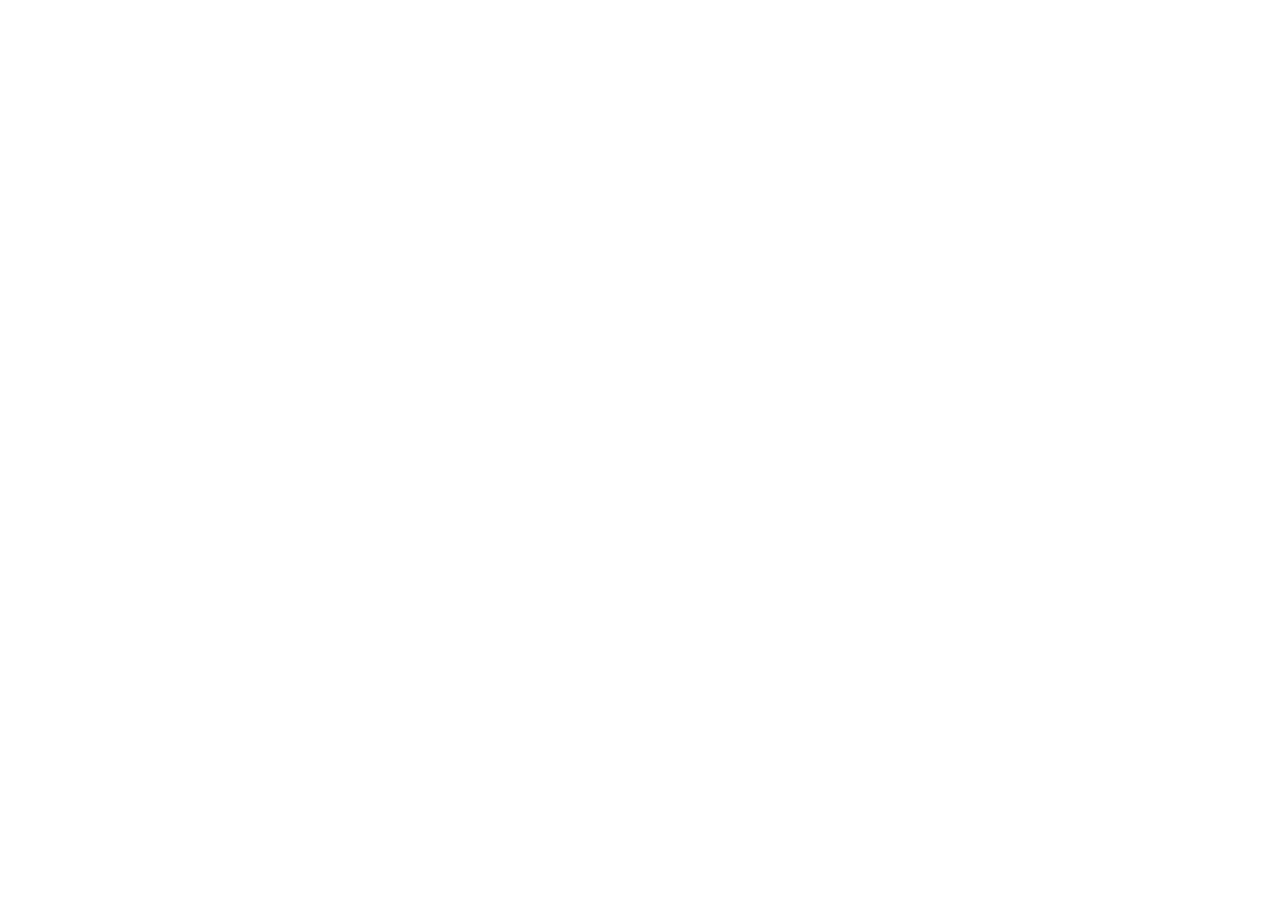
==== index.html @ dd46d606 "Primer commit" ====
<!DOCTYPE html>
<html lang="en">
<head>
    <meta charset="UTF-8">
    <meta name="viewport" content="width=device-width, initial-scale=1.0">

    <link rel="stylesheet" href="css/normalize.css">
    <link rel="stylesheet" href="css/styles.css">
    <link rel="preconnect" href="https://fonts.googleapis.com">
    <link rel="preconnect" href="https://fonts.gstatic.com" crossorigin>
    <link href="https://fonts.googleapis.com/css2?family=Bebas+Neue&display=swap" rel="stylesheet">
    <link rel="preconnect" href="https://fonts.googleapis.com">
    <link rel="preconnect" href="https://fonts.gstatic.com" crossorigin>
    <link href="https://fonts.googleapis.com/css2?family=Dosis:wght@200..800&display=swap" rel="stylesheet">

    <title>FrontEnd Store</title>
</head>
<body>
    
</body>
</html>
---- css/styles.css ----
:root{
    --primario: #9C2780;
    --primarioOscuro: #89119D;
    --secundario: #FFCE00;
    --secundarioOscuro: rgb(233,287,2);
    --blanco: #FFF;
    --negro: #000;

    --fuentePrincipal: 'Bebas Neue', cursiva;
    --fuenteSecundaria: 'Dosis', sans-serif;
}
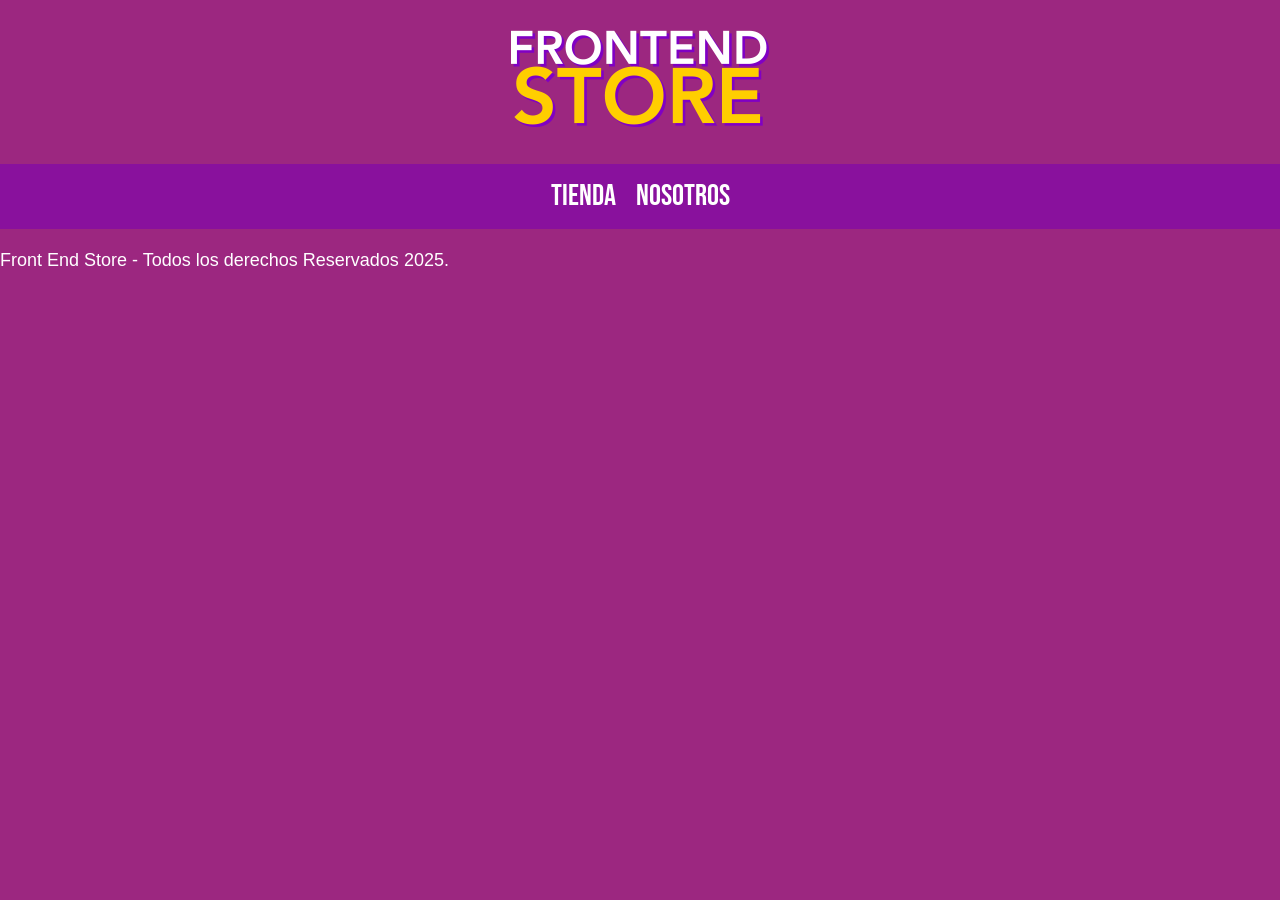
==== commit d8abe844: "crecacion de rama, modificacion en css, en index, nav, logo, footer" ====
--- a/index.html
+++ b/index.html
@@ -16,6 +16,22 @@
     <title>FrontEnd Store</title>
 </head>
 <body>
-    
+
+    <header class="header">
+        <a href="index.html">
+            <img class="header__logo" src="img/logo.png" alt="logo">
+        </a>
+    </header>
+
+        <nav class="navegacion">
+            <a class="navegacion__enlace" href="#">Tienda</a>
+            <a class="navegacion__enlace" href="#">Nosotros</a>
+        </nav>
+
+
+        <footer class="footer">
+            <p class="footer__texto">Front End Store - Todos los derechos Reservados 2025.</p>
+        </footer>
+
 </body>
 </html>
--- a/css/styles.css
+++ b/css/styles.css
@@ -11,3 +11,78 @@
     --fuenteSecundaria: 'Dosis', sans-serif;
 }
 
+html {
+  box-sizing: border-box;
+  font-size: 62.5%;
+}
+*, *:before, *:after {
+  box-sizing: inherit;
+}
+
+body{
+    background-color: var(--primario);
+    font-size: 1.6rem;
+    line-height: 1.5;
+}
+p{
+    font-size:1.8rem;
+    font-family: var(--fuenteSecundaria);
+    color: var(--blanco);
+}
+a{
+    text-decoration: none;
+}
+img{
+    max-width: 100%;
+}
+.contenedor {
+    max-width: 120rem;
+    margin: 0 auto;
+}
+h1,h2,h3{
+    font-family: var(--fuentePrincipal);
+    color: var(--blanco);
+    text-align: center;
+}
+h1{
+    font-size: 4rem;
+}
+h2{
+    font-size: 3.2rem;
+}
+h3{
+    font-size: 2.4rem;
+}
+
+.header{
+    text-align: center;
+}
+
+.header__logo{
+    margin: 3rem 0;
+}
+.footer{
+
+}
+.footer__texto{
+    
+}
+
+
+.navegacion{
+    background-color: var(--primarioOscuro);
+    display: flex;
+    justify-content: center;
+    padding: 1rem 0;
+    gap: 2rem;
+}
+
+
+.navegacion__enlace{
+    font-family: var(--fuentePrincipal);
+    color: var(--blanco);
+    font-size: 3rem;
+}
+.navegacion__enlace:hover{
+    color:var(--secundario)
+}
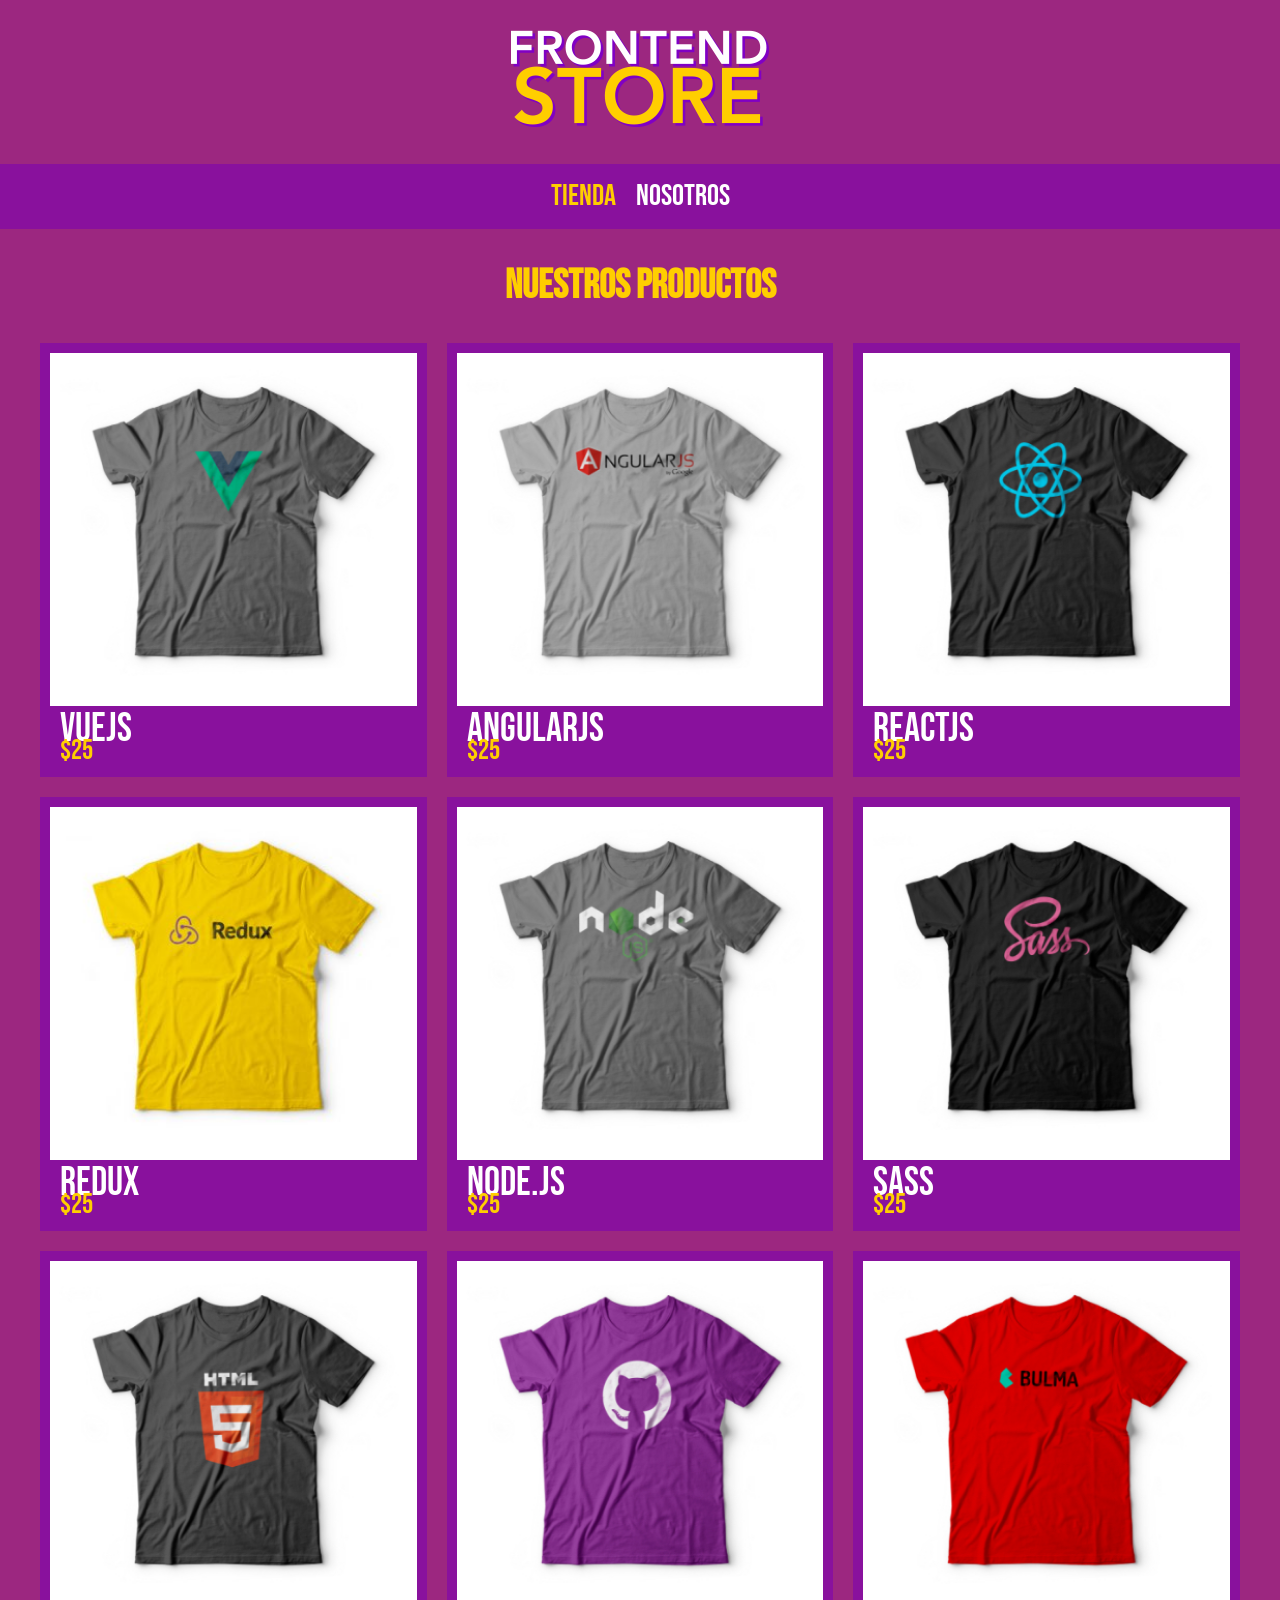
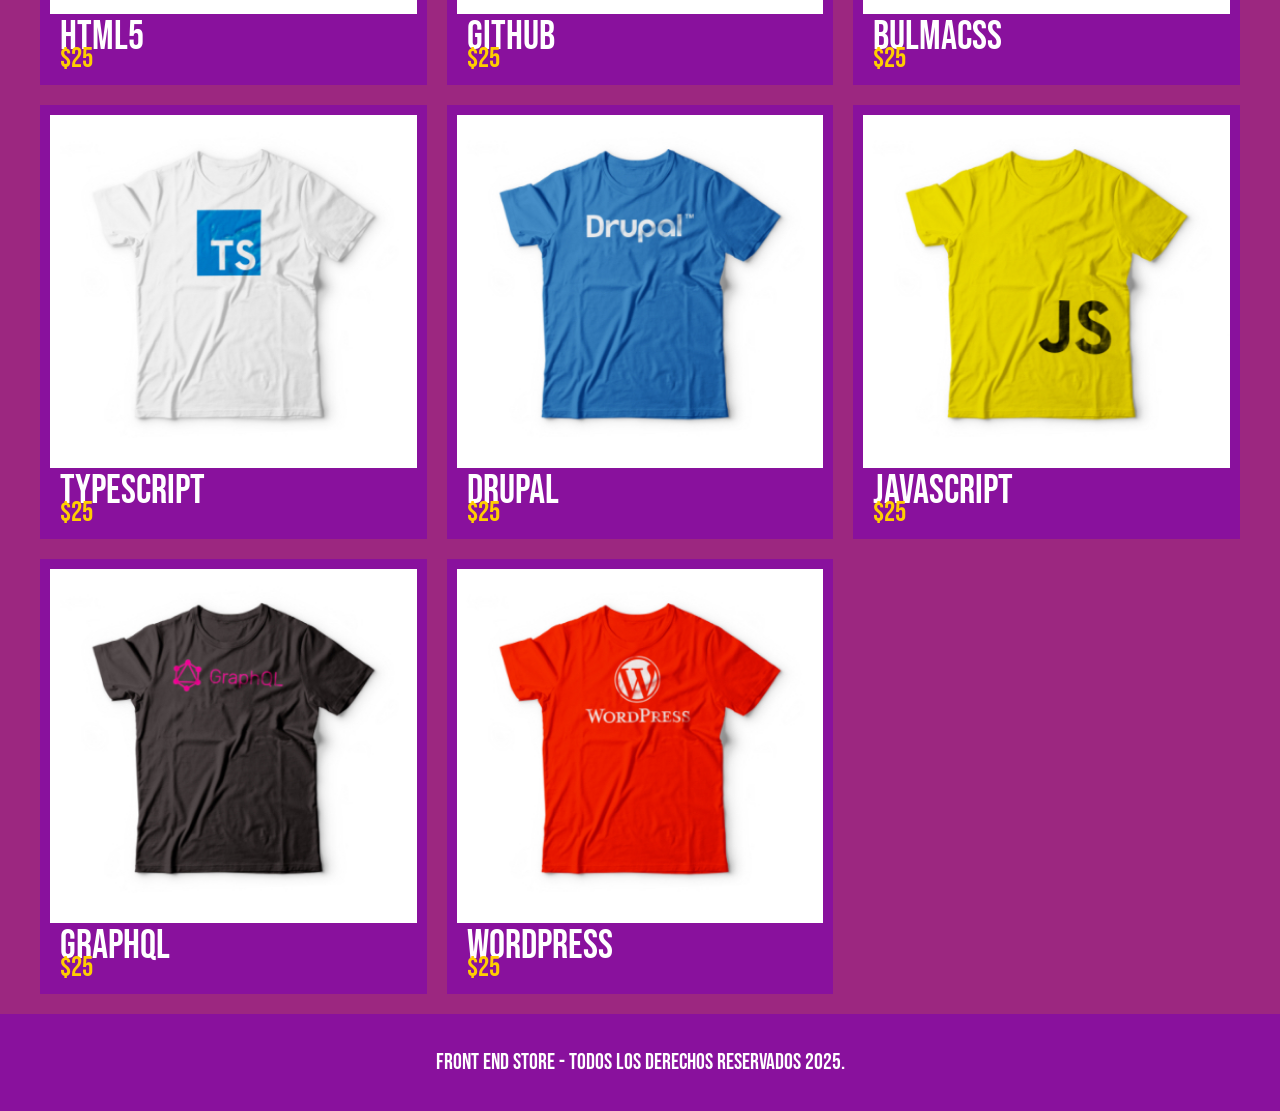
==== commit 91e7c6f7: "se inicia el grid en css" ====
--- a/index.html
+++ b/index.html
@@ -24,9 +24,143 @@
     </header>
 
         <nav class="navegacion">
-            <a class="navegacion__enlace" href="#">Tienda</a>
-            <a class="navegacion__enlace" href="#">Nosotros</a>
+            <a class="navegacion__enlace navegacion__enlace--activo" href="index.html">Tienda</a>
+            <a class="navegacion__enlace" href="nosotros.html">Nosotros</a>
         </nav>
+
+        <main class="contenedor">
+            <h1>Nuestros Productos</h1>
+
+                <div class="grid">
+                    <div class="producto"> <!--Producto-->
+                        <a href="producto.html">
+                            <img class="producto__imagen" src="img/1.jpg" alt="camisa">
+                            <div class="producto__informacion">
+                                <p class="producto__nombre">VueJS</p>
+                                <p class="producto__precio">$25</p>
+                            </div>
+                        </a>
+                    </div><!--Producto-->
+                <div class="producto"> <!--Producto-->
+                    <a href="producto.html">
+                        <img class="producto__imagen" src="img/2.jpg" alt="camisa">
+                        <div class="producto__informacion">
+                            <p class="producto__nombre">AngularJS</p>
+                            <p class="producto__precio">$25</p>
+                        </div>
+                    </a>
+                </div><!--Producto-->
+                <div class="producto"> <!--Producto-->
+                    <a href="producto.html">
+                        <img class="producto__imagen" src="img/3.jpg" alt="camisa">
+                        <div class="producto__informacion">
+                            <p class="producto__nombre">ReactJS</p>
+                            <p class="producto__precio">$25</p>
+                        </div>
+                    </a>
+                </div><!--Producto-->
+                <div class="producto"> <!--Producto-->
+                    <a href="producto.html">
+                        <img class="producto__imagen" src="img/4.jpg" alt="camisa">
+                        <div class="producto__informacion">
+                            <p class="producto__nombre">Redux</p>
+                            <p class="producto__precio">$25</p>
+                        </div>
+                    </a>
+                </div><!--Producto-->
+                <div class="producto"> <!--Producto-->
+                    <a href="producto.html">
+                        <img class="producto__imagen" src="img/5.jpg" alt="camisa">
+                        <div class="producto__informacion">
+                            <p class="producto__nombre">Node.JS</p>
+                            <p class="producto__precio">$25</p>
+                        </div>
+                    </a>
+                </div><!--Producto-->
+                <div class="producto"> <!--Producto-->
+                    <a href="producto.html">
+                        <img class="producto__imagen" src="img/6.jpg" alt="camisa">
+                        <div class="producto__informacion">
+                            <p class="producto__nombre">SASS</p>
+                            <p class="producto__precio">$25</p>
+                        </div>
+                    </a>
+                </div><!--Producto-->
+                <div class="producto"> <!--Producto-->
+                    <a href="producto.html">
+                        <img class="producto__imagen" src="img/7.jpg" alt="camisa">
+                        <div class="producto__informacion">
+                            <p class="producto__nombre">HTML5</p>
+                            <p class="producto__precio">$25</p>
+                        </div>
+                    </a>
+                </div><!--Producto-->
+                <div class="producto"> <!--Producto-->
+                    <a href="producto.html">
+                        <img class="producto__imagen" src="img/8.jpg" alt="camisa">
+                        <div class="producto__informacion">
+                            <p class="producto__nombre">Github</p>
+                            <p class="producto__precio">$25</p>
+                        </div>
+                    </a>
+                </div><!--Producto-->
+                <div class="producto"> <!--Producto-->
+                    <a href="producto.html">
+                        <img class="producto__imagen" src="img/9.jpg" alt="camisa">
+                        <div class="producto__informacion">
+                            <p class="producto__nombre">BulmaCSS</p>
+                            <p class="producto__precio">$25</p>
+                        </div>
+                    </a>
+                </div><!--Producto-->
+                <div class="producto"> <!--Producto-->
+                    <a href="producto.html">
+                        <img class="producto__imagen" src="img/10.jpg" alt="camisa">
+                        <div class="producto__informacion">
+                            <p class="producto__nombre">TypeScript</p>
+                            <p class="producto__precio">$25</p>
+                        </div>
+                    </a>
+                </div><!--Producto-->
+                <div class="producto"> <!--Producto-->
+                    <a href="producto.html">
+                        <img class="producto__imagen" src="img/11.jpg" alt="camisa">
+                        <div class="producto__informacion">
+                            <p class="producto__nombre">Drupal</p>
+                            <p class="producto__precio">$25</p>
+                        </div>
+                    </a>
+                </div><!--Producto-->
+                <div class="producto"> <!--Producto-->
+                    <a href="producto.html">
+                        <img class="producto__imagen" src="img/12.jpg" alt="camisa">
+                        <div class="producto__informacion">
+                            <p class="producto__nombre">JavaScript</p>
+                            <p class="producto__precio">$25</p>
+                        </div>
+                    </a>
+                </div><!--Producto-->
+                <div class="producto"> <!--Producto-->
+                    <a href="producto.html">
+                        <img class="producto__imagen" src="img/13.jpg" alt="camisa">
+                        <div class="producto__informacion">
+                            <p class="producto__nombre">GraphQl</p>
+                            <p class="producto__precio">$25</p>
+                        </div>
+                    </a>
+                </div><!--Producto-->
+                <div class="producto"> <!--Producto-->
+                    <a href="producto.html">
+                        <img class="producto__imagen" src="img/14.jpg" alt="camisa">
+                        <div class="producto__informacion">
+                            <p class="producto__nombre">WordPress</p>
+                            <p class="producto__precio">$25</p>
+                        </div>
+                    </a>
+                </div><!--Producto-->
+            </div>
+
+        </main>
 
 
         <footer class="footer">
--- a/css/styles.css
+++ b/css/styles.css
@@ -46,6 +46,7 @@
 }
 h1{
     font-size: 4rem;
+    color: var(--secundario);
 }
 h2{
     font-size: 3.2rem;
@@ -62,10 +63,14 @@
     margin: 3rem 0;
 }
 .footer{
-
+    background-color: var(--primarioOscuro);
+    padding: 1rem 0;
+    margin-top: 2rem;
 }
 .footer__texto{
-    
+    text-align: center;
+    font-family: var(--fuentePrincipal);
+    font-size: 2.2rem;
 }
 
 
@@ -83,6 +88,46 @@
     color: var(--blanco);
     font-size: 3rem;
 }
-.navegacion__enlace:hover{
+.navegacion__enlace--activo,.navegacion__enlace:hover{
     color:var(--secundario)
+}
+
+
+.grid{
+    display: grid;
+    grid-template-columns: repeat(2,1fr);
+    gap: 2rem;
+}
+
+@media (min-width: 768px) {
+    .grid{
+        grid-template-columns: repeat(3,1fr);
+    }
+}
+
+
+
+
+.producto{
+    background-color: var(--primarioOscuro);
+    padding: 1rem;
+}
+.producto__imagen{
+    width: 100%;
+}
+.producto__informacion{
+    
+}
+.producto__nombre{
+    font-size: 4rem;
+}
+.producto__precio{
+    font-size: 2.8rem;
+    color: var(--secundario);
+}
+
+.producto__nombre,.producto__precio{
+    font-family: var(--fuentePrincipal);
+    margin: 1rem;
+    line-height: 1.2rem;
 }
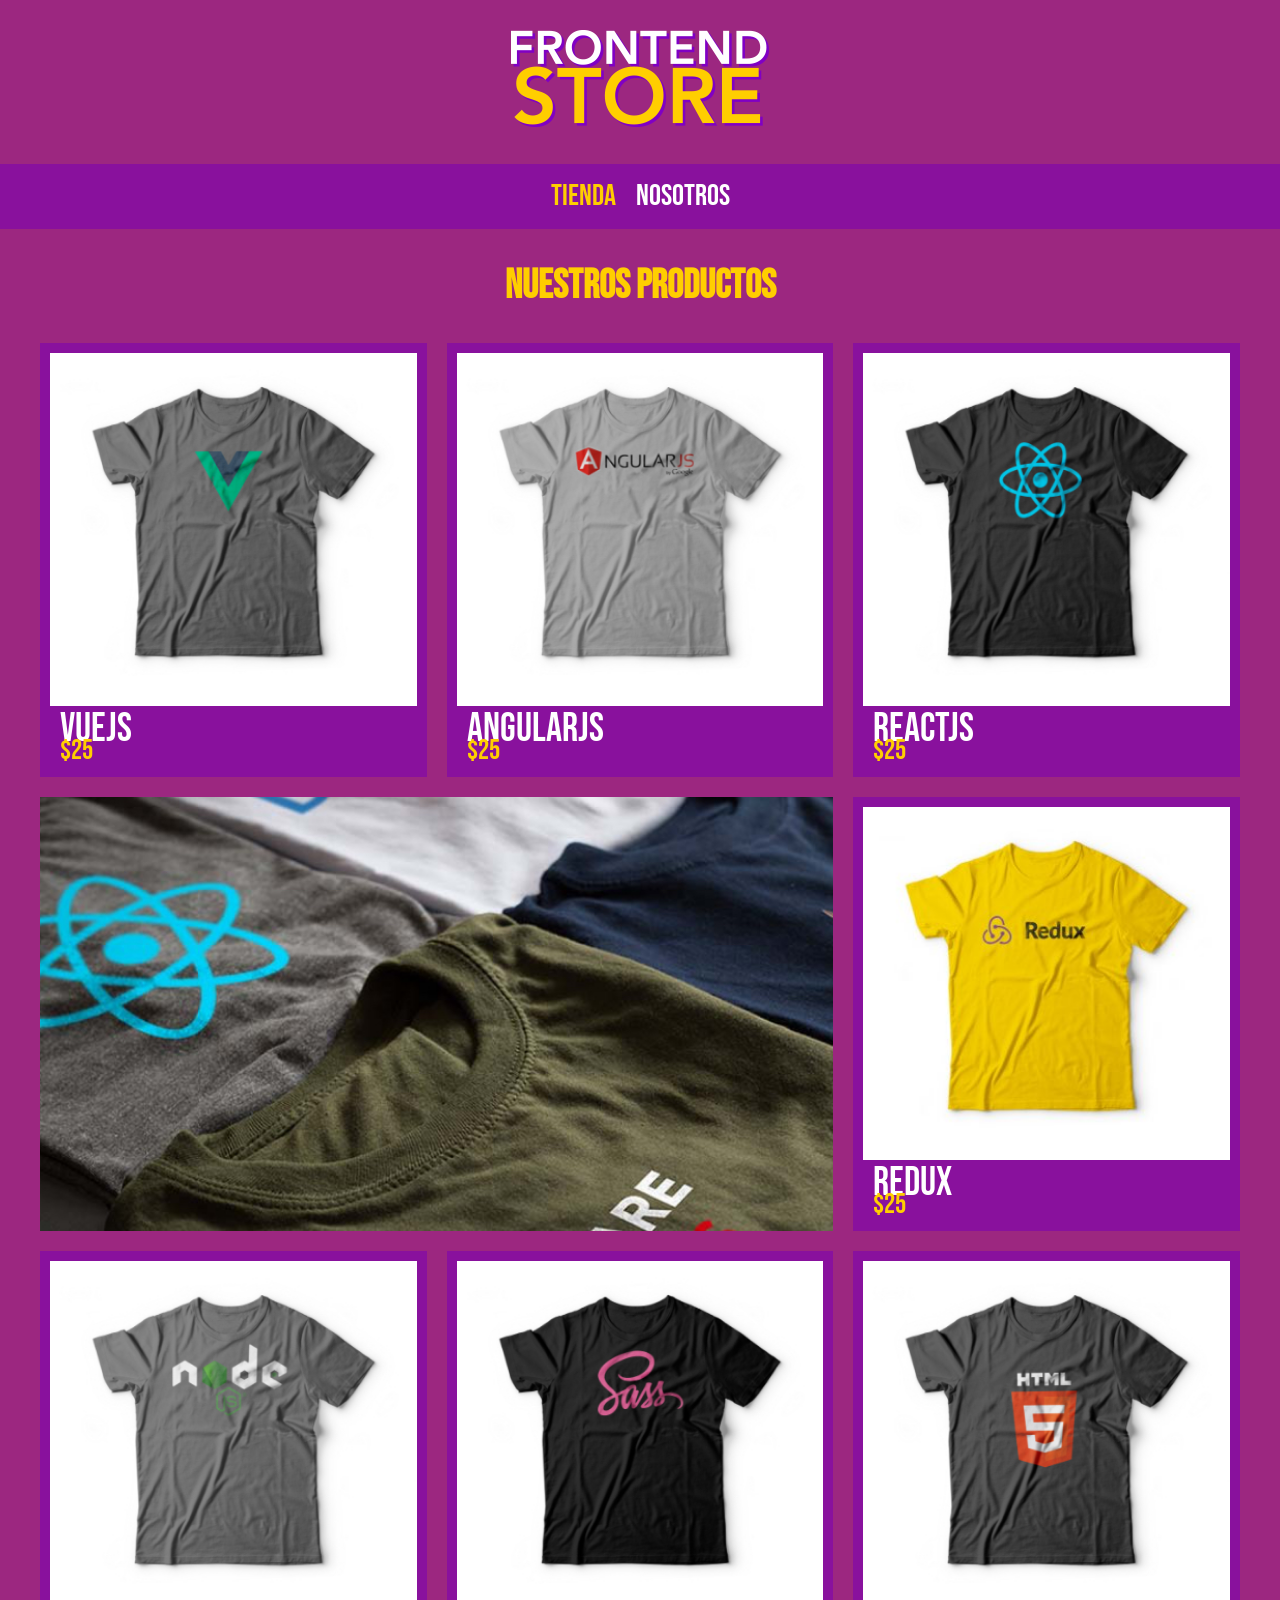
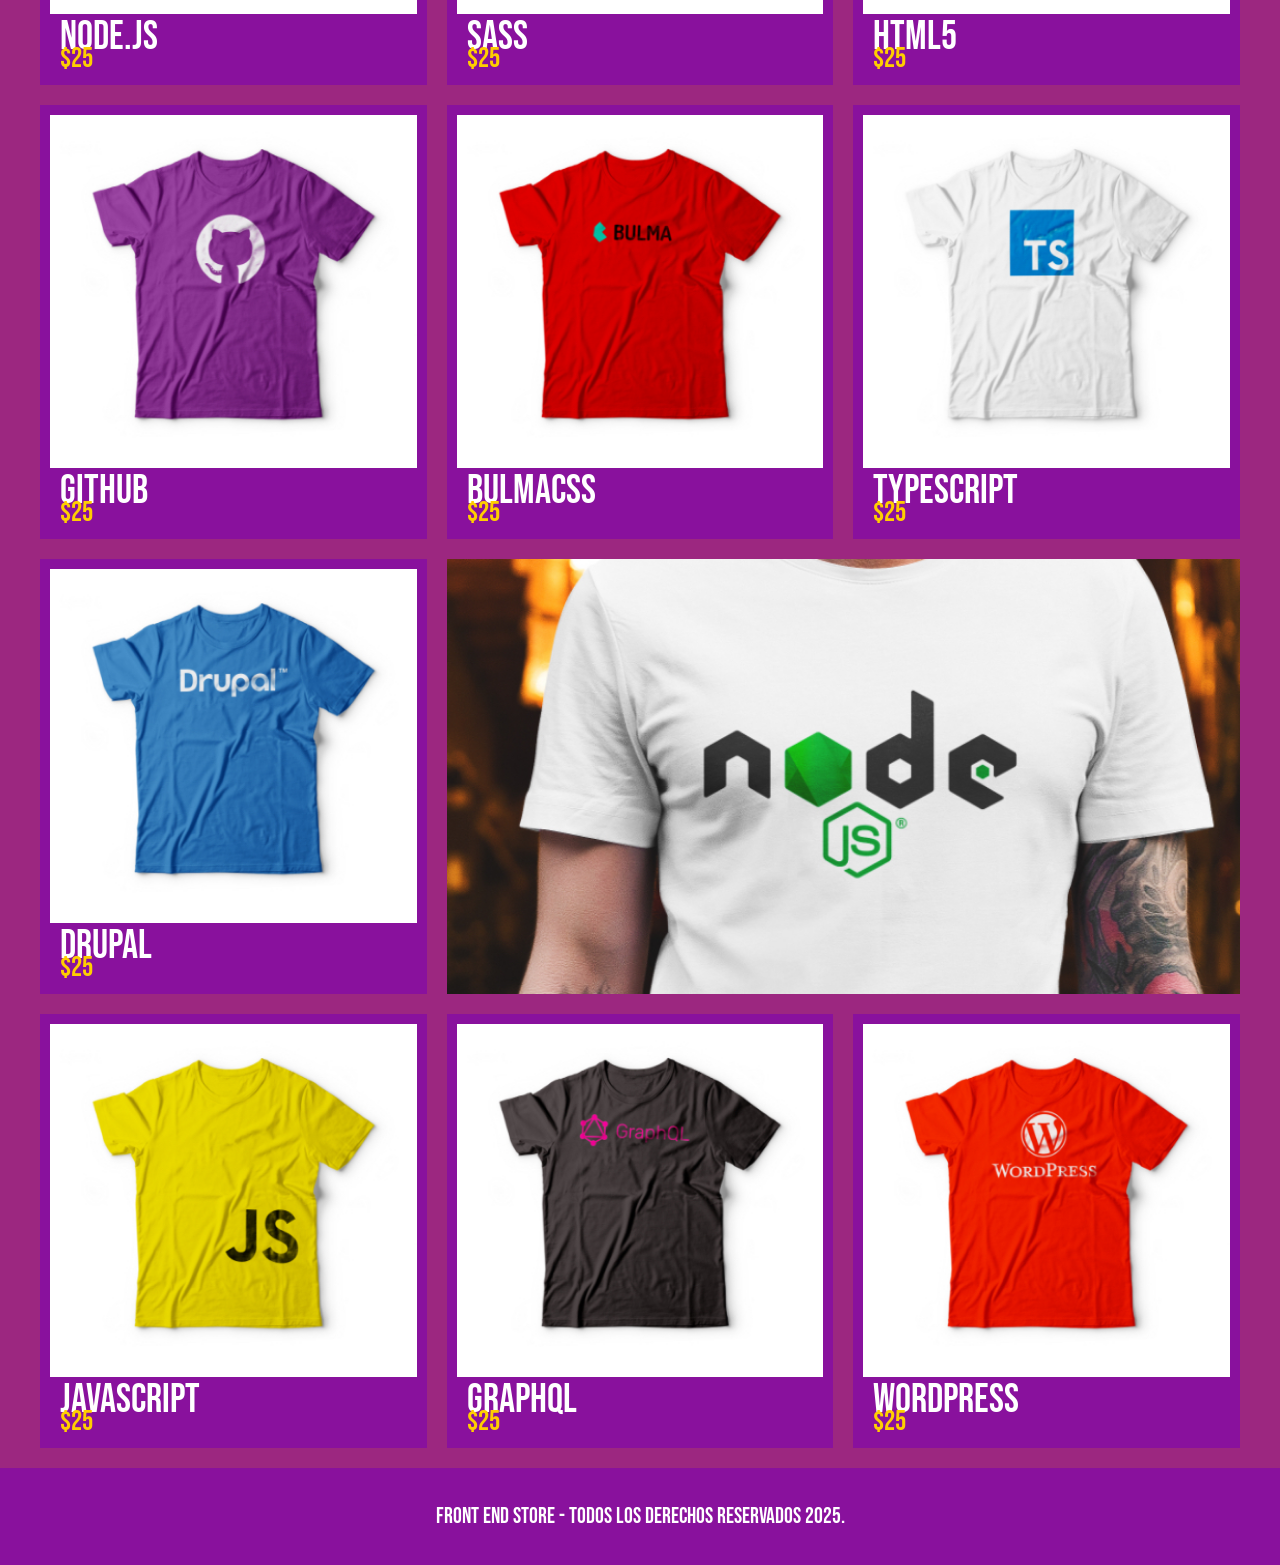
==== commit 11cf2046: "primer grid de nosotros.html" ====
--- a/index.html
+++ b/index.html
@@ -158,6 +158,12 @@
                         </div>
                     </a>
                 </div><!--Producto-->
+
+                <div class="grafico grafico--camisas"></div>
+                <div class="grafico grafico--node"></div>
+
+
+
             </div>
 
         </main>
--- a/css/styles.css
+++ b/css/styles.css
@@ -130,4 +130,54 @@
     font-family: var(--fuentePrincipal);
     margin: 1rem;
     line-height: 1.2rem;
-}+}
+
+/*graficos*/
+
+.grafico{
+    min-height:30rem;
+    background-repeat: no-repeat;
+    background-size: cover;
+    grid-column: 1 / 3;
+}
+.grafico--camisas{
+    grid-row: 2 / 3;
+    background-image: url(../img/grafico1.jpg);
+}   
+
+.grafico--node{
+        grid-row: 8 / 9;
+        background-image: url(../img/grafico2.jpg);
+}
+
+@media (min-width: 768px) {
+    .grafico--node{
+        grid-row: 5 / 6;
+        grid-column: 2 / 4;
+    }
+}
+
+
+/*Nosotros*/
+
+.grid__nosotros{
+    display: grid;
+    grid-template-rows: repeat(2, auto);
+}
+@media (min-width: 768px) {
+    .grid__nosotros{
+        grid-template-columns: repeat(2, 1fr);
+        column-gap: 2rem;
+    }
+}
+
+.grid__imagen{
+    grid-row: 1 / 2;
+    width: 100%;
+}
+
+@media (min-width: 768px) {
+    .grid__imagen{
+        grid-column: 2/3;
+    }
+}
